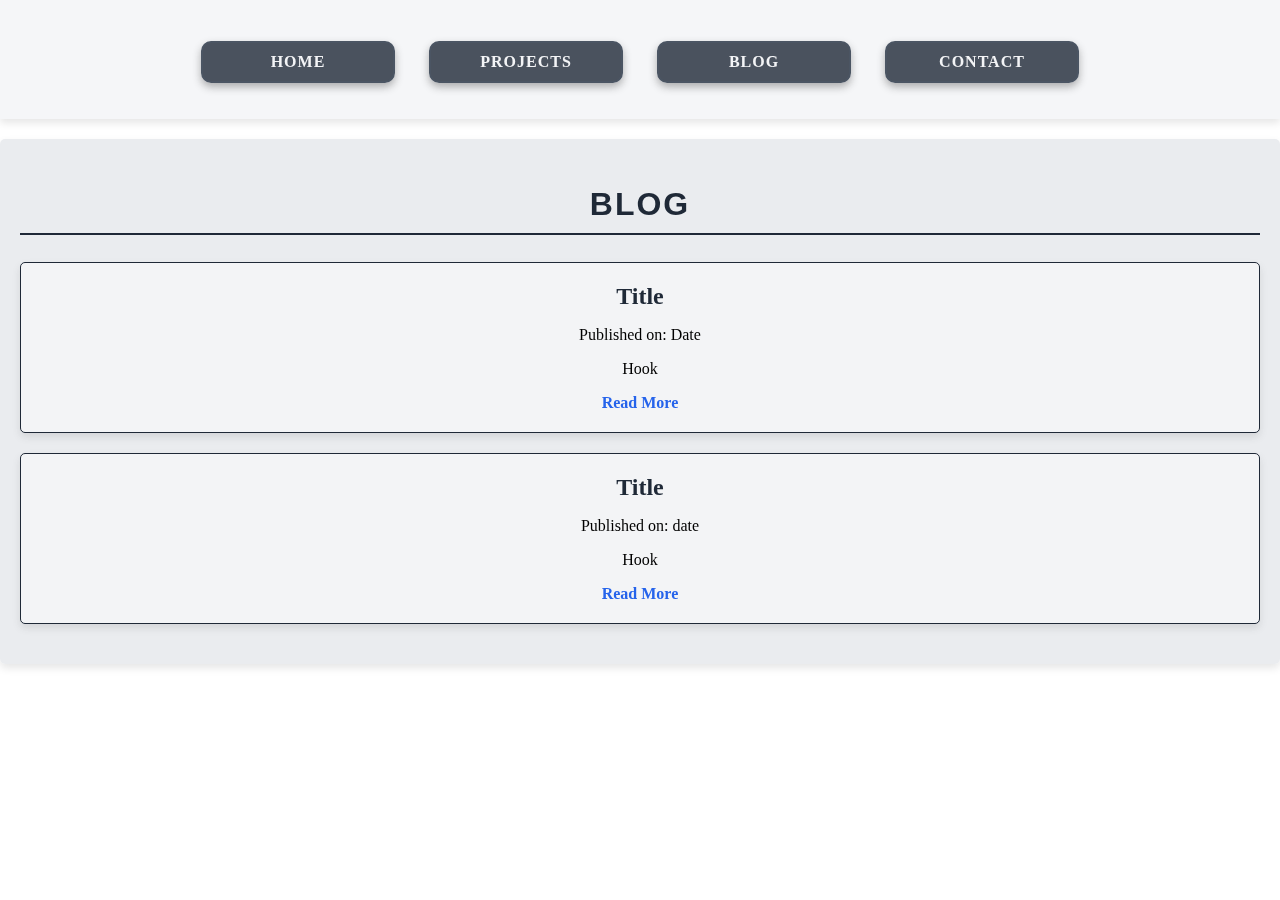
==== blog.html @ 3a434808 "Add files via upload" ====
<!DOCTYPE html>
<html lang="en">
<head>
    <meta charset="UTF-8">
    <meta name="viewport" content="width=device-width, initial-scale=1.0">
    <title>Blog - Portfolio</title>
    <link rel="stylesheet" href="styles.css">
</head>
<body>
    <div class="video-background">
        <video autoplay muted loop id="bg-video">
            <source src="vecteezy_binary-code-with-numbers-moving-downward-on-screen_2015336.mov" type="video/mp4">
            Your browser does not support the video tag.
        </video>
    </div>
    <header>
        <h1></h1>
        <nav>
            <ul>
                <li><a href="index.html">Home</a></li>
                <li><a href="projects.html">Projects</a></li>
                <li><a href="blog.html">Blog</a></li>
                <li><a href="contact.html">Contact</a></li>
            </ul>
        </nav>
    </header>
    <main>
        <section id="blog">
            <h2>Blog</h2>
            <article>
                <h3>Title</h3>
                <p>Published on: <time datetime="2024-12-31">Date</time></p>
                <p>Hook</p>
                <a href="#" class="read-more">Read More</a>
            </article>
            <article>
                <h3>Title</h3>
                <p>Published on: <time datetime="2024-11-30">date</time></p>
                <p>Hook</p>
                <a href="#" class="read-more">Read More</a>
            </article>
        </section>
    </main>
    <footer>
        <p>&copy; Tyler James 2024</p>
    </footer>
    <script src="script.js"></script>
</body>
</html>
---- styles.css ----
/* General Styles */
body, html {
    margin: 0;
    padding: 0;
    height: 100%;
    overflow: hidden; /* Prevent scrolling */
}

/* Video Background Styles */
.video-background {
    position: fixed;
    top: 0;
    left: 0;
    width: 100%;
    height: 100%;
    overflow: hidden;
    z-index: -1;
}

#bg-video {
    position: absolute;
    top: 50%;
    left: 50%;
    min-width: 100%;
    min-height: 100%;
    width: auto;
    height: auto;
    z-index: -1;
    transform: translate(-50%, -50%);
}

/* Content Overlay Styles */
.content-overlay {
    position: relative;
    z-index: 1;
    width: 100%;
    height: 100%;
    overflow: auto; /* Allow scrolling */
    background: rgba(0, 0, 0, 0.5); /* Semi-transparent background */
    color: #F3F4F6;
}

/* Header and Navigation Styles */
header {
    background: rgba(243, 244, 246, 0.8); /* Light gray with transparency */
    color: #2563EB;
    padding: 20px;
    text-align: center;
    box-shadow: 0 4px 8px rgba(0, 0, 0, 0.1); /* Add shadow to header */
}

/* Navigation Styles */
nav ul {
    list-style: none;
    padding: 0;
    text-align: center;
}

nav li {
    display: inline; /* Display items inline to form a row */
    margin: 0 15px;
}

nav a {
    display: inline-block;
    width: 150px; /* Ensure all buttons have the same width */
    color: #F3F4F6; /* Light text for contrast */
    text-decoration: none;
    font-weight: bold;
    transition: color 0.3s, background-color 0.3s, padding 0.3s, box-shadow 0.3s, transform 0.1s, border 0.3s;
    padding: 10px 20px;
    border-radius: 10px;
    background: rgba(31, 41, 55, 0.8); /* Dark gray with transparency */
    box-shadow: 0 4px 8px rgba(0, 0, 0, 0.3); /* Consistent shadow */
    border: 2px solid #4B5563; /* Border to match the site’s color scheme */
    text-transform: uppercase; /* Add uppercase text */
    letter-spacing: 1px; /* Add letter spacing */
}

nav a:hover {
    text-decoration: none;
    color: #F3F4F6; /* Light text for consistency */
    background-color: #1F2937; /* Darker background on hover */
    border: 2px solid white; /* Bright border on hover */
    box-shadow: 0 0 10px black; /* Bright glow on hover */
}

nav a:active {
    transform: translateY(4px);
    box-shadow: 0 4px 10px rgba(0, 0, 0, 0.5);
    background-color: grey; /* Highlight background on active */
    color: #1F2937; /* Dark text on active state */
}




/* Main Content Styles */
main.grid-container {
    display: grid;
    grid-template-columns: 1fr 1fr;
    gap: 20px;
    padding: 20px;
    animation: fadeIn 2s ease-in-out;
}

/* Section Styles */
section {
    margin-bottom: 40px;
    text-align: center;
    animation: fadeInUp 1.5s ease-in-out;
    box-shadow: 0 4px 8px rgba(0, 0, 0, 0.1); /* Add shadow to sections */
    background: rgba(243, 244, 246, 0.8); /* Light gray with transparency */
    padding: 20px;
    border-radius: 10px;
}

/* General h2 Styles */
h2 {
    font-family: 'Montserrat', sans-serif; /* Use the same modern font */
    font-size: 2em;
    text-transform: uppercase;
    letter-spacing: 2px;
    color: #1F2937; /* Blue text */
    text-shadow: none; /* Remove text shadow for readability */
    padding-bottom: 10px;
    border-bottom: 2px solid #1F2937;
    animation: fadeInUp 1.5s ease-in-out; /* Retain existing fade-in effect */
}

/* Skills Section */
#skills {
    background: rgba(229, 231, 235, 0.8); /* Lighter gray with transparency */
    border: 1px solid #1F2937;
    border-radius: 10px;
    padding: 20px;
    margin: 20px auto;
    max-width: 1200px;
    box-shadow: 0 4px 8px rgba(0, 0, 0, 0.2);
    text-align: center;
    color: #1F2937;
    font-family: 'Montserrat', sans-serif;
    line-height: 1.6;
}

#skills h2 {
    font-size: 2em;
    text-transform: uppercase;
    letter-spacing: 2px;
    color: #1F2937;
    text-shadow: none; /* Remove text shadow for readability */
    padding-bottom: 10px;
    border-bottom: 2px solid #1F2937;
    margin-bottom: 20px;
}

.skills-container {
    display: grid;
    grid-template-columns: repeat(auto-fill, minmax(200px, 1fr));
    gap: 20px;
    padding-bottom: 20px;
}

.skill {
    background: rgba(243, 244, 246, 1); /* Fully opaque */
    border: 1px solid #1F2937;
    border-radius: 10px;
    padding: 20px;
    transition: transform 0.3s, background-color 0.3s, box-shadow 0.3s;
    text-align: left;
}

.skill:hover {
    transform: scale(1.05);
    background-color: rgba(229, 231, 235, 1); /* Fully opaque on hover */
    box-shadow: 0 0 10px #1F2937; /* Teal glow */
}

.skill h3 {
    margin-top: 0;
    color: #1F2937; /* Teal highlight */
    font-size: 1.5em;
    text-shadow: none; /* Remove text shadow for readability */
}

.skill ul {
    list-style-type: none;
    padding: 0;
}

.skill li {
    margin: 10px 0;
    color: #1F2937;
    font-family: 'Roboto', sans-serif;
}

/* Project Effects */
.project {
    background: rgba(243, 244, 246, 1); /* Fully opaque */
    border: 1px solid #1F2937;
    border-radius: 5px;
    padding: 10px;
    margin: 10px auto; /* Center horizontally */
    transition: transform 0.3s, background-color 0.3s, box-shadow 0.3s;
    max-width: 80%; /* Limit width to prevent overflow */
    box-sizing: border-box; /* Ensures padding is included in width */
    overflow: hidden; /* Prevents content from spilling out */
    position: relative; /* Ensures it stays within the layout */
    box-shadow: 0 4px 8px rgba(0, 0, 0, 0.1); /* Add shadow to project cards */
    color: #1F2937;
}

.project:hover {
    transform: scale(1.05);
    background-color: rgba(229, 231, 235, 1); /* Fully opaque on hover */
    box-shadow: 0 0 10px #1F2937; /* Amber glow */
}
.project:active {
    transform: scale(1.05);
    background-color: rgba(229, 231, 235, 1); /* Fully opaque on hover */
    box-shadow: 0 0 10px #1F2937; /* Amber glow */
    color: white;
}
.project h3 {
    margin-top: 0;
    color: #1F2937; /* Teal highlight */
    text-shadow: none; /* Remove text shadow for readability */
    animation: textGlow 2s infinite alternate;
}

/* Blog Section */
#blog {
    background: rgba(229, 231, 235, 0.8); /* Lighter gray with transparency */
    padding: 20px;
    border-radius: 5px;
    margin-top: 20px;
    max-height: 80vh;
    overflow-y: auto;
    padding-bottom: 20px; /* Ensure full visibility of content */
}

article {
    background: rgba(243, 244, 246, 1); /* Fully opaque */
    border: 1px solid #1F2937;
    border-radius: 5px;
    padding: 20px;
    margin-bottom: 20px;
    transition: background-color 0.3s, box-shadow 0.3s;
    box-shadow: 0 4px 8px rgba(0, 0, 0, 0.1); /* Add shadow to articles */
}

article:hover {
    background-color: rgba(229, 231, 235, 1); /* Fully opaque on hover */
    box-shadow: 0 0 10px #1F2937; /* Teal glow */
}

article h3 {
    margin: 0;
    font-size: 1.5em;
    color: #1F2937; /* Increased contrast */
    text-shadow: none; /* Remove text shadow for readability */
    animation: none; /* Remove glow animation for readability */
}

.read-more {
    color: #2563EB;
    text-decoration: none;
    font-weight: bold;
}

.read-more:hover {
    text-decoration: underline;
    color: #1E3A8A;
}

/* Contact Section */
#contact {
    max-height: 80vh;
    overflow-y: auto;
    padding-bottom: 20px; /* Ensure full visibility of content */
}

/* Footer Styles */
footer {
    background: rgba(243, 244, 246, 0.8); /* Light gray with transparency */
    color: #1F2937;
    text-align: center;
    padding: 10px;
    position: fixed;
    width: 100%;
    bottom: 0;
    opacity: 0;
}

a {
    color: #1F2937;
    text-decoration: none;
    transition: color 0.3s;
}

a:hover {
    text-decoration: underline;
    text-decoration-color: #1F2937;
    color: #1F2937;
}
a:active {
    text-decoration: underline;
    text-decoration-color: black;
    color: white;
}

/* About Me Section Styles */
#about-me {
    background: rgba(229, 231, 235, 0.8); /* Lighter gray with transparency */
    border: 1px solid #1F2937;
    border-radius: 10px;
    padding: 20px;
    margin: 20px auto;
    max-width: 900px;
    box-shadow: 0 4px 8px rgba(0, 0, 0, 0.2);
    text-align: center;
    color: #1F2937;
    font-family: 'Montserrat', sans-serif;
    line-height: 1.6;
}

#about-me h2 {
    font-size: 2em;
    text-transform: uppercase;
    letter-spacing: 2px;
    color: #1F2937;
    text-shadow: none; /* Remove text shadow for readability */
    padding-bottom: 10px;
    border-bottom: 2px solid #1F2937;
    margin-bottom: 20px;
}

.bio {
    background: rgba(243, 244, 246, 1); /* Fully opaque */
    border: 1px solid #1F2937;
    border-radius: 10px;
    padding: 20px;
    margin: 20px auto;
    box-shadow: 0 4px 8px rgba(0, 0, 0, 0.2);
    text-align: left;
    color: #1F2937;
    font-family: 'Montserrat', sans-serif;
    line-height: 1.6;
}

.bio p {
    margin-bottom: 10px;
    text-align: justify;
}

.bio h3 {
    color: #1F2937;
    font-size: 1.5em;
    margin-bottom: 10px;
}

/* Animations */
@keyframes fadeIn {
    from { opacity: 0; }
    to { opacity: 1; }
}

@keyframes fadeInUp {
    from {
        opacity: 0;
        transform: translateY(20px);
    }
    to {
        opacity: 1;
        transform: translateY(0);
    }
}

@keyframes textGlow {
    from {
        text-shadow: none; /* Remove text shadow for readability */
    }
    to {
        text-shadow: none; /* Remove text shadow for readability */
    }
}

/* Typing Effect for Welcome Message */
@keyframes typing {
    from { width: 0; }
    to { width: 100%; }
}

@keyframes blink-caret {
    from, to { border-color: transparent; }
    50% { border-color: #1F2937; }
}

/* Center the welcome message at the top */
header {
    background: rgba(243, 244, 246, 0.8); /* Light gray with transparency */
    color: black;
    padding: 20px;
    text-align: center;
    box-shadow: 0 4px 8px rgba(0, 0, 0, 0.1); /* Add shadow to header */
}

#welcome-message {
    margin: 0;
    font-size: 2.5em;
    overflow: hidden;
    border-right: .15em solid #1F2937;
    white-space: nowrap;
    letter-spacing: .15em;
    animation:
        typing 3.5s steps(40, end),
        blink-caret .75s step-end infinite;
    animation-fill-mode: forwards;
    font-family: 'Montserrat', sans-serif; /* Updated font family */
    display: inline-block; /* Ensure it's inline and centered */
}

#welcome-message.typing-done {
    border-right: none; /* Remove caret after typing */
}
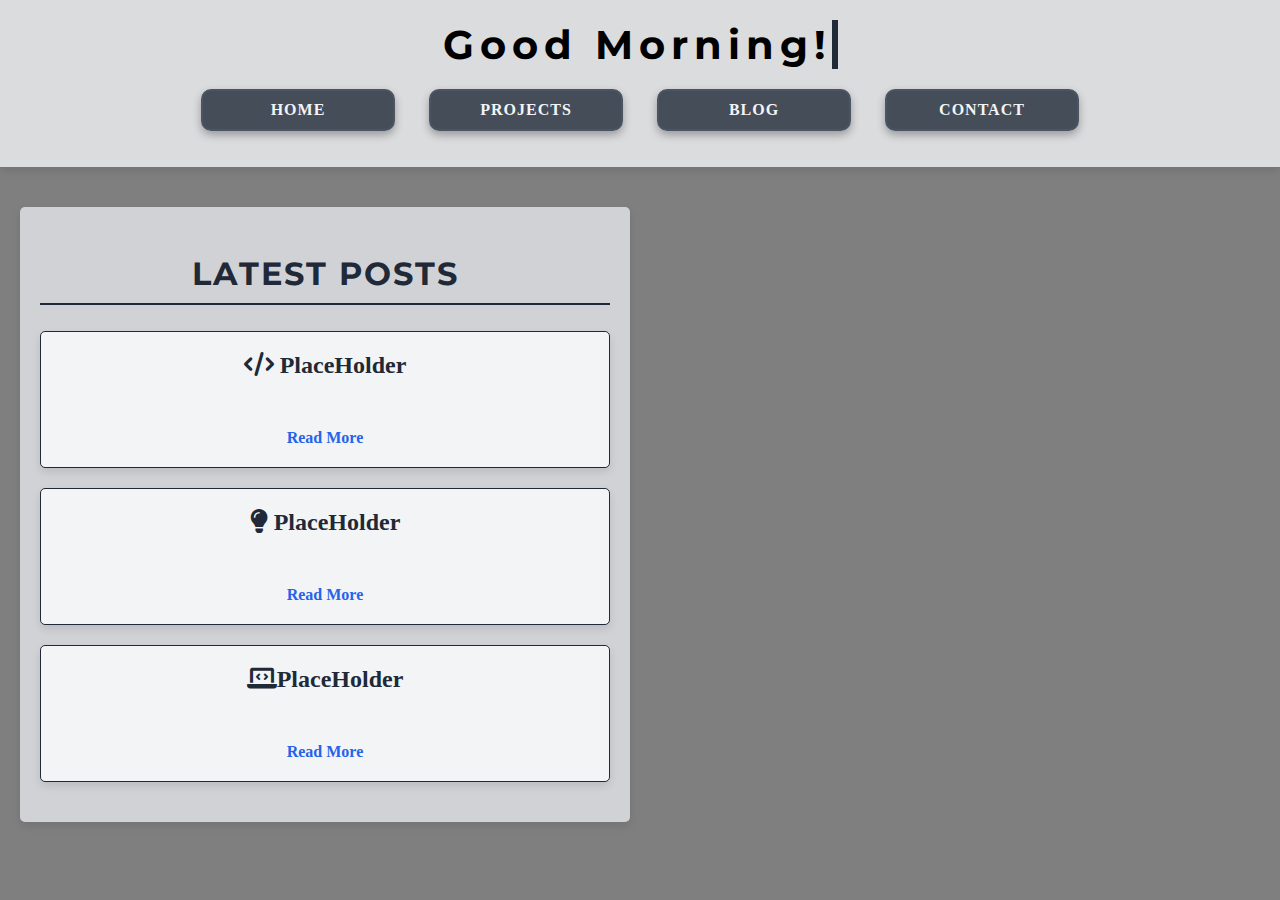
==== commit 537554f5: "blog.html" ====
--- a/blog.html
+++ b/blog.html
@@ -1,49 +1,57 @@
 <!DOCTYPE html>
 <html lang="en">
 <head>
-    <meta charset="UTF-8">
-    <meta name="viewport" content="width=device-width, initial-scale=1.0">
-    <title>Blog - Portfolio</title>
-    <link rel="stylesheet" href="styles.css">
+  <meta charset="UTF-8">
+  <meta name="viewport" content="width=device-width, initial-scale=1.0">
+  <title>Blog</title>
+  <link rel="stylesheet" href="styles.css">
+  <link href="https://fonts.googleapis.com/css2?family=Montserrat:wght@400;700&display=swap" rel="stylesheet">
+  <link rel="stylesheet" href="https://cdnjs.cloudflare.com/ajax/libs/font-awesome/6.0.0-beta3/css/all.min.css">
 </head>
 <body>
-    <div class="video-background">
-        <video autoplay muted loop id="bg-video">
-            <source src="vecteezy_binary-code-with-numbers-moving-downward-on-screen_2015336.mov" type="video/mp4">
-            Your browser does not support the video tag.
-        </video>
+  <div class="content-overlay">
+    <header>
+      <h1 id="welcome-message">My Blog</h1>
+      <nav>
+        <ul>
+          <li><a href="index.html">Home</a></li>
+          <li><a href="projects.html">Projects</a></li>
+          <li><a href="blog.html">Blog</a></li>
+          <li><a href="contact.html">Contact</a></li>
+        </ul>
+      </nav>
+    </header>
+    <main class="grid-container">
+      <section id="blog" class="content-section">
+        <h2>Latest Posts</h2>
+        <div class="blog-container">
+          <article class="blog-post">
+            <h3><i class="fas fa-code"></i> PlaceHolder</h3>
+            <p>PlaceHolder</p>
+            <a href="#" class="read-more">Read More</a>
+          </article>
+          <article class="blog-post">
+            <h3><i class="fas fa-lightbulb"></i> PlaceHolder</h3>
+            <p>PlaceHolder</p>
+            <a href="#" class="read-more">Read More</a>
+          </article>
+          <article class="blog-post">
+            <h3><i class="fas fa-laptop-code"></i>PlaceHolder</h3>
+            <p>PlaceHolder</p>
+            <a href="#" class="read-more">Read More</a>
+          </article>
+        </div>
+      </section>
+    </main>
+<footer>
+    <p>&copy; 2024 Tyler James</p>
+    <div class="social-media">
+        <a href="https://www.linkedin.com/in/parsetk" target="_blank"><i class="fab fa-linkedin"></i></a>
+        <a href="https://github.com/ParseTK" target="_blank"><i class="fab fa-github"></i></a>
+        <a href="https://twitter.com/yourprofile" target="_blank"><i class="fab fa-twitter"></i></a>
     </div>
-    <header>
-        <h1></h1>
-        <nav>
-            <ul>
-                <li><a href="index.html">Home</a></li>
-                <li><a href="projects.html">Projects</a></li>
-                <li><a href="blog.html">Blog</a></li>
-                <li><a href="contact.html">Contact</a></li>
-            </ul>
-        </nav>
-    </header>
-    <main>
-        <section id="blog">
-            <h2>Blog</h2>
-            <article>
-                <h3>Title</h3>
-                <p>Published on: <time datetime="2024-12-31">Date</time></p>
-                <p>Hook</p>
-                <a href="#" class="read-more">Read More</a>
-            </article>
-            <article>
-                <h3>Title</h3>
-                <p>Published on: <time datetime="2024-11-30">date</time></p>
-                <p>Hook</p>
-                <a href="#" class="read-more">Read More</a>
-            </article>
-        </section>
-    </main>
-    <footer>
-        <p>&copy; Tyler James 2024</p>
-    </footer>
-    <script src="script.js"></script>
+</footer>
+  </div>
+  <script src="script.js"></script>
 </body>
 </html>
--- a/styles.css
+++ b/styles.css
@@ -1,9 +1,113 @@
-/* General Styles */
+
+/* Reset default margins and paddings for body and html */
 body, html {
     margin: 0;
     padding: 0;
     height: 100%;
-    overflow: hidden; /* Prevent scrolling */
+    overflow: hidden;
+    overflow-y: auto;
+    min-height: 100%;
+    display: flex;
+    flex-direction: column;
+}
+
+/* Media queries for mobile devices */
+@media only screen and (max-width: 768px) {
+    /* Reset default margins and paddings for body and html */
+    body, html {
+        margin: 0;
+        padding: 0;
+        min-height: 100%;
+        display: block;
+        overflow-y: auto;
+    }
+
+    /* Ensure content fits within the mobile viewport */
+    .content-overlay {
+        padding: 10px;
+        background: rgba(0, 0, 0, 0.7); /* Slightly darker background for better contrast */
+    }
+
+    /* Header and Navigation Styles */
+    header {
+        padding: 10px;
+        font-size: 1.2em;
+    }
+
+    nav ul {
+        display: flex;
+        flex-direction: column;
+        align-items: center;
+    }
+
+    nav li {
+        margin: 10px 0;
+        width: 100%;  /* Ensure full width for nav items on mobile */
+    }
+
+    nav a {
+        width: auto;
+        padding: 10px 15px;
+        font-size: 1em;
+    }
+
+    /* Main Content Styles */
+    main.grid-container {
+        display: flex;
+        flex-direction: column;
+        align-items: center;
+        padding: 10px;
+    }
+
+    section {
+        width: 100%;
+        margin-bottom: 20px;
+    }
+
+    /* Skills Section */
+    .skills-container {
+        grid-template-columns: 1fr;
+        gap: 10px;
+        margin: 0 auto;
+        padding: 20px 0; /* Adjusted padding to increase space between elements */
+    }
+
+    /* About Me Section Styles */
+    .about-me-section,
+    #about-me,
+    .bio {
+        width: 100%;
+        padding: 10px;
+        margin: 10px 0;
+    }
+
+    /* Blog Section */
+    #blog {
+        max-height: 60vh; /* Adjust max-height for better fit on mobile */
+    }
+
+    article {
+        margin-bottom: 10px;
+        padding: 10px;
+    }
+
+    /* Footer Styles */
+    footer {
+        padding: 10px;
+        font-size: 0.9em;
+    }
+
+    /* Welcome Message */
+    #welcome-message {
+        font-size: 1.5em;
+    }
+}
+
+
+/* Responsive images and videos to fit within their containers */
+img, video {
+    max-width: 100%;
+    height: auto;
 }
 
 /* Video Background Styles */
@@ -14,7 +118,7 @@
     width: 100%;
     height: 100%;
     overflow: hidden;
-    z-index: -1;
+    z-index: -1; /* Ensure video background is behind other content */
 }
 
 #bg-video {
@@ -25,25 +129,25 @@
     min-height: 100%;
     width: auto;
     height: auto;
-    z-index: -1;
-    transform: translate(-50%, -50%);
+    z-index: -1; /* Ensure video is behind other content */
+    transform: translate(-50%, -50%); /* Center the video */
 }
 
 /* Content Overlay Styles */
 .content-overlay {
     position: relative;
-    z-index: 1;
+    z-index: 1; /* Ensure content overlay is above the video background */
     width: 100%;
     height: 100%;
     overflow: auto; /* Allow scrolling */
     background: rgba(0, 0, 0, 0.5); /* Semi-transparent background */
-    color: #F3F4F6;
+    color: #F3F4F6; /* Light text color */
 }
 
 /* Header and Navigation Styles */
 header {
     background: rgba(243, 244, 246, 0.8); /* Light gray with transparency */
-    color: #2563EB;
+    color: #2563EB; /* Primary text color */
     padding: 20px;
     text-align: center;
     box-shadow: 0 4px 8px rgba(0, 0, 0, 0.1); /* Add shadow to header */
@@ -86,34 +190,32 @@
 }
 
 nav a:active {
-    transform: translateY(4px);
-    box-shadow: 0 4px 10px rgba(0, 0, 0, 0.5);
+    transform: translateY(4px); /* Move link down slightly on click */
+    box-shadow: 0 4px 10px rgba(0, 0, 0, 0.5); /* Add shadow on active state */
     background-color: grey; /* Highlight background on active */
     color: #1F2937; /* Dark text on active state */
 }
-
-
-
 
 /* Main Content Styles */
 main.grid-container {
     display: grid;
-    grid-template-columns: 1fr 1fr;
+    grid-template-columns: 1fr 1fr; /* Two-column layout for main content */
     gap: 20px;
     padding: 20px;
-    animation: fadeIn 2s ease-in-out;
+    animation: fadeIn 2s ease-in-out; /* Fade-in animation */
 }
 
 /* Section Styles */
 section {
     margin-bottom: 40px;
     text-align: center;
-    animation: fadeInUp 1.5s ease-in-out;
+    animation: fadeInUp 1.5s ease-in-out; /* Fade-in-up animation */
     box-shadow: 0 4px 8px rgba(0, 0, 0, 0.1); /* Add shadow to sections */
     background: rgba(243, 244, 246, 0.8); /* Light gray with transparency */
     padding: 20px;
     border-radius: 10px;
 }
+
 
 /* General h2 Styles */
 h2 {
@@ -121,7 +223,7 @@
     font-size: 2em;
     text-transform: uppercase;
     letter-spacing: 2px;
-    color: #1F2937; /* Blue text */
+    color: #1F2937; /* Primary text color */
     text-shadow: none; /* Remove text shadow for readability */
     padding-bottom: 10px;
     border-bottom: 2px solid #1F2937;
@@ -138,7 +240,7 @@
     max-width: 1200px;
     box-shadow: 0 4px 8px rgba(0, 0, 0, 0.2);
     text-align: center;
-    color: #1F2937;
+    color: #1F2937; /* Primary text color */
     font-family: 'Montserrat', sans-serif;
     line-height: 1.6;
 }
@@ -171,7 +273,7 @@
 }
 
 .skill:hover {
-    transform: scale(1.05);
+    transform: scale(1.05); /* Scale up on hover */
     background-color: rgba(229, 231, 235, 1); /* Fully opaque on hover */
     box-shadow: 0 0 10px #1F2937; /* Teal glow */
 }
@@ -211,21 +313,23 @@
 }
 
 .project:hover {
-    transform: scale(1.05);
+    transform: scale(1.05); /* Scale up on hover */
     background-color: rgba(229, 231, 235, 1); /* Fully opaque on hover */
     box-shadow: 0 0 10px #1F2937; /* Amber glow */
 }
+
 .project:active {
-    transform: scale(1.05);
-    background-color: rgba(229, 231, 235, 1); /* Fully opaque on hover */
+    transform: scale(1.05); /* Scale up on active state */
+    background-color: rgba(229, 231, 235, 1); /* Fully opaque on active */
     box-shadow: 0 0 10px #1F2937; /* Amber glow */
-    color: white;
-}
+    color: white; /* Change text color on active */
+}
+
 .project h3 {
     margin-top: 0;
     color: #1F2937; /* Teal highlight */
     text-shadow: none; /* Remove text shadow for readability */
-    animation: textGlow 2s infinite alternate;
+    animation: textGlow 2s infinite alternate; /* Glow animation */
 }
 
 /* Blog Section */
@@ -236,7 +340,6 @@
     margin-top: 20px;
     max-height: 80vh;
     overflow-y: auto;
-    padding-bottom: 20px; /* Ensure full visibility of content */
 }
 
 article {
@@ -303,6 +406,7 @@
     text-decoration-color: #1F2937;
     color: #1F2937;
 }
+
 a:active {
     text-decoration: underline;
     text-decoration-color: black;
@@ -310,6 +414,22 @@
 }
 
 /* About Me Section Styles */
+.about-me-section {
+    padding: 20px;
+    text-align: center; /* Center the content */
+    margin-bottom: 20px;
+    background: rgba(229, 231, 235, 0.8); /* Lighter gray with transparency */
+    border: 1px solid #1F2937;
+    border-radius: 10px;
+    padding: 20px;
+    margin: 20px auto;
+    max-width: 900px;
+    box-shadow: 0 4px 8px rgba(0, 0, 0, 0.2);
+    color: #1F2937;
+    font-family: 'Montserrat', sans-serif;
+    line-height: 1.6;
+}
+
 #about-me {
     background: rgba(229, 231, 235, 0.8); /* Lighter gray with transparency */
     border: 1px solid #1F2937;
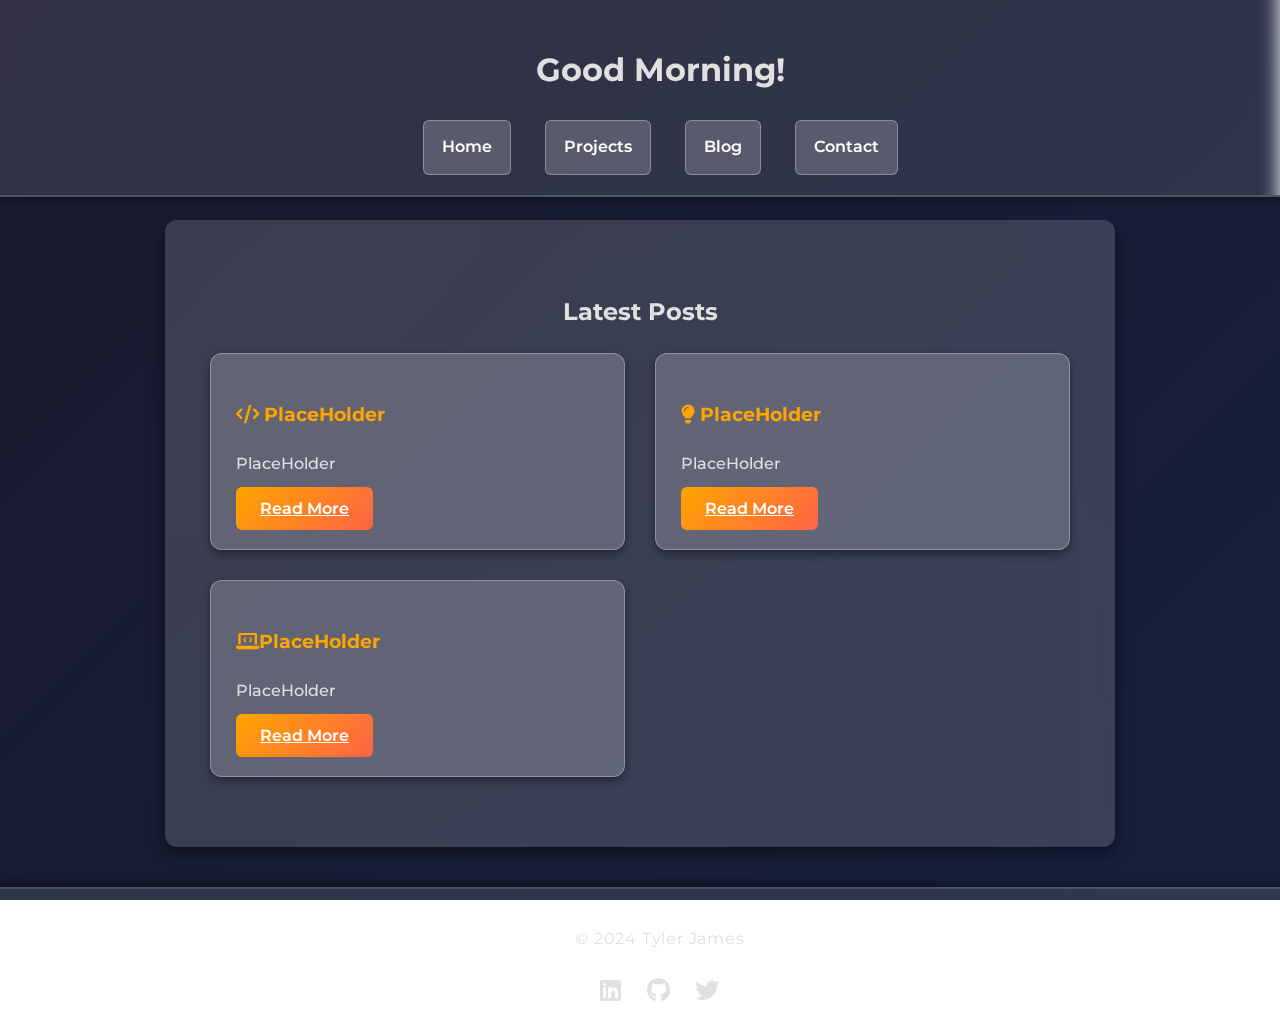
==== commit a8c6bf59: "blog.html" ====
--- a/blog.html
+++ b/blog.html
@@ -1,15 +1,22 @@
 <!DOCTYPE html>
 <html lang="en">
 <head>
+  <!-- === METADATA === -->
   <meta charset="UTF-8">
   <meta name="viewport" content="width=device-width, initial-scale=1.0">
   <title>Blog</title>
+
+  <!-- === STYLES & FONTS === -->
   <link rel="stylesheet" href="styles.css">
   <link href="https://fonts.googleapis.com/css2?family=Montserrat:wght@400;700&display=swap" rel="stylesheet">
   <link rel="stylesheet" href="https://cdnjs.cloudflare.com/ajax/libs/font-awesome/6.0.0-beta3/css/all.min.css">
 </head>
+
 <body>
+  <!-- ██████ PAGE CONTAINER ██████ -->
   <div class="content-overlay">
+
+    <!-- 〓〓〓 HEADER & NAVIGATION 〓〓〓 -->
     <header>
       <h1 id="welcome-message">My Blog</h1>
       <nav>
@@ -21,20 +28,32 @@
         </ul>
       </nav>
     </header>
+
+    <!-- ✧✧✧ MAIN CONTENT ✧✧✧ -->
     <main class="grid-container">
+
+      <!-- ༺ BLOG SECTION ༻ -->
       <section id="blog" class="content-section">
         <h2>Latest Posts</h2>
+
+        <!-- ༄ BLOG POSTS CONTAINER ༄ -->
         <div class="blog-container">
+
+          <!-- ❂ BLOG POST 1 ❂ -->
           <article class="blog-post">
             <h3><i class="fas fa-code"></i> PlaceHolder</h3>
             <p>PlaceHolder</p>
             <a href="#" class="read-more">Read More</a>
           </article>
+
+          <!-- ❂ BLOG POST 2 ❂ -->
           <article class="blog-post">
             <h3><i class="fas fa-lightbulb"></i> PlaceHolder</h3>
             <p>PlaceHolder</p>
             <a href="#" class="read-more">Read More</a>
           </article>
+
+          <!-- ❂ BLOG POST 3 ❂ -->
           <article class="blog-post">
             <h3><i class="fas fa-laptop-code"></i>PlaceHolder</h3>
             <p>PlaceHolder</p>
@@ -43,15 +62,19 @@
         </div>
       </section>
     </main>
-<footer>
-    <p>&copy; 2024 Tyler James</p>
-    <div class="social-media">
+
+    <!-- ✾✾✾ FOOTER ✾✾✾ -->
+    <footer>
+      <p>&copy; 2024 Tyler James</p>
+      <div class="social-media">
         <a href="https://www.linkedin.com/in/parsetk" target="_blank"><i class="fab fa-linkedin"></i></a>
         <a href="https://github.com/ParseTK" target="_blank"><i class="fab fa-github"></i></a>
         <a href="https://twitter.com/yourprofile" target="_blank"><i class="fab fa-twitter"></i></a>
-    </div>
-</footer>
+      </div>
+    </footer>
   </div>
+
+  <!-- === SCRIPTS === -->
   <script src="script.js"></script>
 </body>
 </html>
--- a/styles.css
+++ b/styles.css
@@ -1,545 +1,419 @@
-
-/* Reset default margins and paddings for body and html */
-body, html {
+/* =====================================================================
+   General Styles
+===================================================================== */
+html {
+    scroll-behavior: smooth;
+}
+
+body {
+    background: linear-gradient(135deg, #1a1a2e, #16213e);
+    background-attachment: fixed;
+    color: #e0e0e0;
+    font-family: 'Montserrat', sans-serif;
     margin: 0;
     padding: 0;
-    height: 100%;
-    overflow: hidden;
-    overflow-y: auto;
-    min-height: 100%;
     display: flex;
     flex-direction: column;
-}
-
-/* Media queries for mobile devices */
-@media only screen and (max-width: 768px) {
-    /* Reset default margins and paddings for body and html */
-    body, html {
-        margin: 0;
-        padding: 0;
-        min-height: 100%;
-        display: block;
-        overflow-y: auto;
-    }
-
-    /* Ensure content fits within the mobile viewport */
-    .content-overlay {
-        padding: 10px;
-        background: rgba(0, 0, 0, 0.7); /* Slightly darker background for better contrast */
-    }
-
-    /* Header and Navigation Styles */
-    header {
-        padding: 10px;
-        font-size: 1.2em;
-    }
-
-    nav ul {
-        display: flex;
-        flex-direction: column;
-        align-items: center;
-    }
-
-    nav li {
-        margin: 10px 0;
-        width: 100%;  /* Ensure full width for nav items on mobile */
-    }
-
-    nav a {
-        width: auto;
-        padding: 10px 15px;
-        font-size: 1em;
-    }
-
-    /* Main Content Styles */
-    main.grid-container {
-        display: flex;
-        flex-direction: column;
-        align-items: center;
-        padding: 10px;
-    }
-
-    section {
-        width: 100%;
-        margin-bottom: 20px;
-    }
-
-    /* Skills Section */
-    .skills-container {
-        grid-template-columns: 1fr;
-        gap: 10px;
-        margin: 0 auto;
-        padding: 20px 0; /* Adjusted padding to increase space between elements */
-    }
-
-    /* About Me Section Styles */
-    .about-me-section,
-    #about-me,
-    .bio {
-        width: 100%;
-        padding: 10px;
-        margin: 10px 0;
-    }
-
-    /* Blog Section */
-    #blog {
-        max-height: 60vh; /* Adjust max-height for better fit on mobile */
-    }
-
-    article {
-        margin-bottom: 10px;
-        padding: 10px;
-    }
-
-    /* Footer Styles */
-    footer {
-        padding: 10px;
-        font-size: 0.9em;
-    }
-
-    /* Welcome Message */
-    #welcome-message {
-        font-size: 1.5em;
-    }
-}
-
-
-/* Responsive images and videos to fit within their containers */
-img, video {
-    max-width: 100%;
-    height: auto;
-}
-
-/* Video Background Styles */
-.video-background {
+    min-height: 100vh;
+    line-height: 1.8;
+    font-size: 16px;
+}
+
+/* =====================================================================
+   Header and Navigation (Modified Scroll Behavior)
+===================================================================== */
+header {
+    background: rgba(255, 255, 255, 0.1);
+    padding: 20px;
+    text-align: center;
+    border-bottom: 2px solid #4b5563;
     position: fixed;
     top: 0;
-    left: 0;
     width: 100%;
-    height: 100%;
+    z-index: 1000;
+    backdrop-filter: blur(10px);
+    box-shadow: 0 4px 8px rgba(0, 0, 0, 0.4);
+    transition: all 0.3s ease;
+}
+
+/* Modified scroll state */
+header.scrolled {
+    background: transparent;
+    border-bottom: none;
+    box-shadow: none;
+    backdrop-filter: none;
+    padding: 8px 20px; /* Further reduced vertical padding */
+}
+
+header.scrolled #welcome-message {
+    opacity: 0;
+    height: 0;
     overflow: hidden;
-    z-index: -1; /* Ensure video background is behind other content */
-}
-
-#bg-video {
-    position: absolute;
-    top: 50%;
-    left: 50%;
-    min-width: 100%;
-    min-height: 100%;
-    width: auto;
-    height: auto;
-    z-index: -1; /* Ensure video is behind other content */
-    transform: translate(-50%, -50%); /* Center the video */
-}
-
-/* Content Overlay Styles */
-.content-overlay {
+    transition: all 0.3s ease;
+}
+
+/* Adjusted nav positioning */
+header.scrolled nav {
     position: relative;
-    z-index: 1; /* Ensure content overlay is above the video background */
-    width: 100%;
-    height: 100%;
-    overflow: auto; /* Allow scrolling */
-    background: rgba(0, 0, 0, 0.5); /* Semi-transparent background */
-    color: #F3F4F6; /* Light text color */
-}
-
-/* Header and Navigation Styles */
-header {
-    background: rgba(243, 244, 246, 0.8); /* Light gray with transparency */
-    color: #2563EB; /* Primary text color */
-    padding: 20px;
-    text-align: center;
-    box-shadow: 0 4px 8px rgba(0, 0, 0, 0.1); /* Add shadow to header */
-}
-
-/* Navigation Styles */
+    top: -50px; /* Increased upward movement */
+}
+
+/* Scrolled state navigation buttons */
+header.scrolled nav a {
+    background: rgba(255, 255, 255, 0.2);
+    border: 1px solid rgba(255, 255, 255, 0.3);
+    padding: 10px 15px; /* Reduced button padding */
+    font-size: 0.9rem; /* Slightly smaller font */
+}
+
 nav ul {
     list-style: none;
     padding: 0;
     text-align: center;
+    margin: 0;
 }
 
 nav li {
-    display: inline; /* Display items inline to form a row */
+    display: inline-block;
     margin: 0 15px;
+    position: relative;
 }
 
 nav a {
+    background: rgba(255, 255, 255, 0.2);
+    color: #ffffff;
+    font-weight: 600;
+    font-size: 1rem;
+    text-decoration: none;
+    padding: 12px 18px;
+    border-radius: 6px;
+    transition: all 0.3s ease;
     display: inline-block;
-    width: 150px; /* Ensure all buttons have the same width */
-    color: #F3F4F6; /* Light text for contrast */
+    border: 1px solid rgba(255, 255, 255, 0.3);
+}
+
+nav a:hover {
+    background: rgba(255, 165, 0, 0.8);
+    transform: scale(1.1);
+    box-shadow: 0 4px 10px rgba(255, 165, 0, 0.5);
+}
+/* =====================================================================
+   Main Content
+===================================================================== */
+main {
+    padding-top: 100px;
+}
+
+/* =====================================================================
+   Content Sections
+===================================================================== */
+.content-section {
+    margin: 40px auto;
+    padding: 50px 25px;
+    background: rgba(255, 255, 255, 0.15);
+    border-radius: 12px;
+    max-width: 900px;
+    box-shadow: 0 6px 15px rgba(0, 0, 0, 0.5);
+    text-align: center;
+    backdrop-filter: blur(12px);
+}
+
+/* Add extra top margin to the first section */
+main > .content-section:first-child {
+    margin-top: 120px;
+}
+
+/* =====================================================================
+   Skills, Projects, and Blog Sections
+===================================================================== */
+.skills-container, .projects-container, .blog-container {
+    display: grid;
+    grid-template-columns: repeat(auto-fit, minmax(320px, 1fr));
+    gap: 30px;
+    margin: 20px 0;
+    padding: 0 20px;
+}
+
+.skill, .project, .blog-post {
+    background: rgba(255, 255, 255, 0.2);
+    border: 1px solid rgba(255, 255, 255, 0.3);
+    border-radius: 12px;
+    padding: 25px;
+    font-weight: 500;
+    transition: all 0.3s ease;
+    text-align: left;
+    box-shadow: 0 4px 10px rgba(0, 0, 0, 0.4);
+}
+
+.skill:hover, .project:hover, .blog-post:hover {
+    transform: translateY(-7px);
+    background-color: rgba(255, 255, 255, 0.25);
+    box-shadow: 0 8px 20px rgba(0, 0, 0, 0.6);
+    border: 1px solid rgba(255, 165, 0, 0.8);
+}
+
+/* =====================================================================
+   Blog Post Hover Effects
+===================================================================== */
+.blog-post:hover {
+    background: linear-gradient(135deg, rgba(255, 165, 0, 0.1), rgba(255, 165, 0, 0.05));
+    border-color: rgba(255, 165, 0, 0.8);
+}
+
+.blog-post h3 {
+    color: #ffa500;
+    transition: color 0.3s ease;
+}
+
+.blog-post:hover h3 {
+    color: #ffffff;
+}
+
+/* =====================================================================
+   Project Hover Effects
+===================================================================== */
+.project:hover {
+    background: linear-gradient(135deg, rgba(255, 165, 0, 0.1), rgba(255, 165, 0, 0.05));
+    border-color: rgba(255, 165, 0, 0.8);
+}
+
+.project h3 {
+    color: #ffa500;
+    transition: color 0.3s ease;
+}
+
+.project:hover h3 {
+    color: #ffffff;
+}
+
+/* =====================================================================
+   Skill Hover Effects
+===================================================================== */
+.skill:hover {
+    background: linear-gradient(135deg, rgba(255, 165, 0, 0.1), rgba(255, 165, 0, 0.05));
+    border-color: rgba(255, 165, 0, 0.8);
+}
+
+.skill h3 {
+    color: #ffa500;
+    transition: color 0.3s ease;
+}
+
+.skill:hover h3 {
+    color: #ffffff;
+}
+
+/* =====================================================================
+   Gradient Buttons
+===================================================================== */
+.btn-submit, .read-more {
+    background: linear-gradient(135deg, #ffa500, #ff6347);
+    color: #ffffff;
+    border: none;
+    padding: 12px 24px;
+    border-radius: 6px;
+    font-size: 1rem;
+    font-weight: 600;
+    cursor: pointer;
+    transition: transform 0.3s ease, box-shadow 0.3s ease;
+}
+
+.btn-submit:hover, .read-more:hover {
+    transform: translateY(-3px);
+    box-shadow: 0 6px 12px rgba(255, 165, 0, 0.4);
+}
+
+/* =====================================================================
+   Form Styling
+===================================================================== */
+.contact-form {
+    display: flex;
+    flex-direction: column;
+    gap: 15px;
+    max-width: 500px;
+    margin: 0 auto;
+}
+
+.contact-form label {
+    font-weight: 600;
+    color: #ffffff;
+}
+
+.contact-form input, .contact-form textarea {
+    padding: 10px;
+    border: 1px solid rgba(255, 255, 255, 0.3);
+    border-radius: 6px;
+    background: rgba(255, 255, 255, 0.1);
+    color: #ffffff;
+    font-size: 1rem;
+}
+
+.contact-form input:focus, .contact-form textarea:focus {
+    outline: none;
+    border-color: #ffa500;
+    background: rgba(255, 255, 255, 0.2);
+}
+
+/* =====================================================================
+   Section Dividers
+===================================================================== */
+.section-divider {
+    width: 100%;
+    height: 2px;
+    background: linear-gradient(90deg, rgba(255, 165, 0, 0), rgba(255, 165, 0, 0.8), rgba(255, 165, 0, 0));
+    margin: 60px 0;
+}
+
+/* =====================================================================
+   Footer
+===================================================================== */
+footer {
+    text-align: center;
+    padding: 20px;
+    background: rgba(255, 255, 255, 0.1);
+    border-top: 2px solid #4b5563;
+    position: relative;
+    width: 100%;
+    font-size: 1rem;
+    margin-top: auto;
+    box-shadow: 0 -4px 8px rgba(0, 0, 0, 0.4);
+    letter-spacing: 0.8px;
+}
+
+footer a {
+    color: #ffa500;
     text-decoration: none;
-    font-weight: bold;
-    transition: color 0.3s, background-color 0.3s, padding 0.3s, box-shadow 0.3s, transform 0.1s, border 0.3s;
-    padding: 10px 20px;
-    border-radius: 10px;
-    background: rgba(31, 41, 55, 0.8); /* Dark gray with transparency */
-    box-shadow: 0 4px 8px rgba(0, 0, 0, 0.3); /* Consistent shadow */
-    border: 2px solid #4B5563; /* Border to match the site’s color scheme */
-    text-transform: uppercase; /* Add uppercase text */
-    letter-spacing: 1px; /* Add letter spacing */
-}
-
-nav a:hover {
-    text-decoration: none;
-    color: #F3F4F6; /* Light text for consistency */
-    background-color: #1F2937; /* Darker background on hover */
-    border: 2px solid white; /* Bright border on hover */
-    box-shadow: 0 0 10px black; /* Bright glow on hover */
-}
-
-nav a:active {
-    transform: translateY(4px); /* Move link down slightly on click */
-    box-shadow: 0 4px 10px rgba(0, 0, 0, 0.5); /* Add shadow on active state */
-    background-color: grey; /* Highlight background on active */
-    color: #1F2937; /* Dark text on active state */
-}
-
-/* Main Content Styles */
-main.grid-container {
-    display: grid;
-    grid-template-columns: 1fr 1fr; /* Two-column layout for main content */
-    gap: 20px;
-    padding: 20px;
-    animation: fadeIn 2s ease-in-out; /* Fade-in animation */
-}
-
-/* Section Styles */
-section {
-    margin-bottom: 40px;
-    text-align: center;
-    animation: fadeInUp 1.5s ease-in-out; /* Fade-in-up animation */
-    box-shadow: 0 4px 8px rgba(0, 0, 0, 0.1); /* Add shadow to sections */
-    background: rgba(243, 244, 246, 0.8); /* Light gray with transparency */
-    padding: 20px;
-    border-radius: 10px;
-}
-
-
-/* General h2 Styles */
-h2 {
-    font-family: 'Montserrat', sans-serif; /* Use the same modern font */
-    font-size: 2em;
-    text-transform: uppercase;
-    letter-spacing: 2px;
-    color: #1F2937; /* Primary text color */
-    text-shadow: none; /* Remove text shadow for readability */
-    padding-bottom: 10px;
-    border-bottom: 2px solid #1F2937;
-    animation: fadeInUp 1.5s ease-in-out; /* Retain existing fade-in effect */
-}
-
-/* Skills Section */
-#skills {
-    background: rgba(229, 231, 235, 0.8); /* Lighter gray with transparency */
-    border: 1px solid #1F2937;
-    border-radius: 10px;
-    padding: 20px;
-    margin: 20px auto;
-    max-width: 1200px;
-    box-shadow: 0 4px 8px rgba(0, 0, 0, 0.2);
-    text-align: center;
-    color: #1F2937; /* Primary text color */
-    font-family: 'Montserrat', sans-serif;
-    line-height: 1.6;
-}
-
-#skills h2 {
-    font-size: 2em;
-    text-transform: uppercase;
-    letter-spacing: 2px;
-    color: #1F2937;
-    text-shadow: none; /* Remove text shadow for readability */
-    padding-bottom: 10px;
-    border-bottom: 2px solid #1F2937;
-    margin-bottom: 20px;
-}
-
-.skills-container {
-    display: grid;
-    grid-template-columns: repeat(auto-fill, minmax(200px, 1fr));
-    gap: 20px;
-    padding-bottom: 20px;
-}
-
-.skill {
-    background: rgba(243, 244, 246, 1); /* Fully opaque */
-    border: 1px solid #1F2937;
-    border-radius: 10px;
-    padding: 20px;
-    transition: transform 0.3s, background-color 0.3s, box-shadow 0.3s;
-    text-align: left;
-}
-
-.skill:hover {
-    transform: scale(1.05); /* Scale up on hover */
-    background-color: rgba(229, 231, 235, 1); /* Fully opaque on hover */
-    box-shadow: 0 0 10px #1F2937; /* Teal glow */
-}
-
-.skill h3 {
-    margin-top: 0;
-    color: #1F2937; /* Teal highlight */
-    font-size: 1.5em;
-    text-shadow: none; /* Remove text shadow for readability */
-}
-
-.skill ul {
-    list-style-type: none;
-    padding: 0;
-}
-
-.skill li {
-    margin: 10px 0;
-    color: #1F2937;
-    font-family: 'Roboto', sans-serif;
-}
-
-/* Project Effects */
-.project {
-    background: rgba(243, 244, 246, 1); /* Fully opaque */
-    border: 1px solid #1F2937;
-    border-radius: 5px;
-    padding: 10px;
-    margin: 10px auto; /* Center horizontally */
-    transition: transform 0.3s, background-color 0.3s, box-shadow 0.3s;
-    max-width: 80%; /* Limit width to prevent overflow */
-    box-sizing: border-box; /* Ensures padding is included in width */
-    overflow: hidden; /* Prevents content from spilling out */
-    position: relative; /* Ensures it stays within the layout */
-    box-shadow: 0 4px 8px rgba(0, 0, 0, 0.1); /* Add shadow to project cards */
-    color: #1F2937;
-}
-
-.project:hover {
-    transform: scale(1.05); /* Scale up on hover */
-    background-color: rgba(229, 231, 235, 1); /* Fully opaque on hover */
-    box-shadow: 0 0 10px #1F2937; /* Amber glow */
-}
-
-.project:active {
-    transform: scale(1.05); /* Scale up on active state */
-    background-color: rgba(229, 231, 235, 1); /* Fully opaque on active */
-    box-shadow: 0 0 10px #1F2937; /* Amber glow */
-    color: white; /* Change text color on active */
-}
-
-.project h3 {
-    margin-top: 0;
-    color: #1F2937; /* Teal highlight */
-    text-shadow: none; /* Remove text shadow for readability */
-    animation: textGlow 2s infinite alternate; /* Glow animation */
-}
-
-/* Blog Section */
-#blog {
-    background: rgba(229, 231, 235, 0.8); /* Lighter gray with transparency */
-    padding: 20px;
-    border-radius: 5px;
-    margin-top: 20px;
-    max-height: 80vh;
-    overflow-y: auto;
-}
-
-article {
-    background: rgba(243, 244, 246, 1); /* Fully opaque */
-    border: 1px solid #1F2937;
-    border-radius: 5px;
-    padding: 20px;
-    margin-bottom: 20px;
-    transition: background-color 0.3s, box-shadow 0.3s;
-    box-shadow: 0 4px 8px rgba(0, 0, 0, 0.1); /* Add shadow to articles */
-}
-
-article:hover {
-    background-color: rgba(229, 231, 235, 1); /* Fully opaque on hover */
-    box-shadow: 0 0 10px #1F2937; /* Teal glow */
-}
-
-article h3 {
-    margin: 0;
-    font-size: 1.5em;
-    color: #1F2937; /* Increased contrast */
-    text-shadow: none; /* Remove text shadow for readability */
-    animation: none; /* Remove glow animation for readability */
-}
-
-.read-more {
-    color: #2563EB;
-    text-decoration: none;
-    font-weight: bold;
-}
-
-.read-more:hover {
+    margin: 0 10px;
+}
+
+footer a:hover {
     text-decoration: underline;
-    color: #1E3A8A;
-}
-
-/* Contact Section */
-#contact {
-    max-height: 80vh;
-    overflow-y: auto;
-    padding-bottom: 20px; /* Ensure full visibility of content */
-}
-
-/* Footer Styles */
-footer {
-    background: rgba(243, 244, 246, 0.8); /* Light gray with transparency */
-    color: #1F2937;
-    text-align: center;
-    padding: 10px;
-    position: fixed;
-    width: 100%;
-    bottom: 0;
-    opacity: 0;
-}
-
-a {
-    color: #1F2937;
-    text-decoration: none;
-    transition: color 0.3s;
-}
-
-a:hover {
-    text-decoration: underline;
-    text-decoration-color: #1F2937;
-    color: #1F2937;
-}
-
-a:active {
-    text-decoration: underline;
-    text-decoration-color: black;
-    color: white;
-}
-
-/* About Me Section Styles */
-.about-me-section {
-    padding: 20px;
-    text-align: center; /* Center the content */
-    margin-bottom: 20px;
-    background: rgba(229, 231, 235, 0.8); /* Lighter gray with transparency */
-    border: 1px solid #1F2937;
-    border-radius: 10px;
-    padding: 20px;
-    margin: 20px auto;
-    max-width: 900px;
-    box-shadow: 0 4px 8px rgba(0, 0, 0, 0.2);
-    color: #1F2937;
-    font-family: 'Montserrat', sans-serif;
-    line-height: 1.6;
-}
-
-#about-me {
-    background: rgba(229, 231, 235, 0.8); /* Lighter gray with transparency */
-    border: 1px solid #1F2937;
-    border-radius: 10px;
-    padding: 20px;
-    margin: 20px auto;
-    max-width: 900px;
-    box-shadow: 0 4px 8px rgba(0, 0, 0, 0.2);
-    text-align: center;
-    color: #1F2937;
-    font-family: 'Montserrat', sans-serif;
-    line-height: 1.6;
-}
-
-#about-me h2 {
-    font-size: 2em;
-    text-transform: uppercase;
-    letter-spacing: 2px;
-    color: #1F2937;
-    text-shadow: none; /* Remove text shadow for readability */
-    padding-bottom: 10px;
-    border-bottom: 2px solid #1F2937;
-    margin-bottom: 20px;
-}
-
-.bio {
-    background: rgba(243, 244, 246, 1); /* Fully opaque */
-    border: 1px solid #1F2937;
-    border-radius: 10px;
-    padding: 20px;
-    margin: 20px auto;
-    box-shadow: 0 4px 8px rgba(0, 0, 0, 0.2);
-    text-align: left;
-    color: #1F2937;
-    font-family: 'Montserrat', sans-serif;
-    line-height: 1.6;
-}
-
-.bio p {
-    margin-bottom: 10px;
-    text-align: justify;
-}
-
-.bio h3 {
-    color: #1F2937;
-    font-size: 1.5em;
-    margin-bottom: 10px;
-}
-
-/* Animations */
-@keyframes fadeIn {
-    from { opacity: 0; }
-    to { opacity: 1; }
-}
-
-@keyframes fadeInUp {
-    from {
-        opacity: 0;
-        transform: translateY(20px);
-    }
-    to {
-        opacity: 1;
-        transform: translateY(0);
-    }
-}
-
-@keyframes textGlow {
-    from {
-        text-shadow: none; /* Remove text shadow for readability */
-    }
-    to {
-        text-shadow: none; /* Remove text shadow for readability */
-    }
-}
-
-/* Typing Effect for Welcome Message */
-@keyframes typing {
-    from { width: 0; }
-    to { width: 100%; }
-}
-
-@keyframes blink-caret {
-    from, to { border-color: transparent; }
-    50% { border-color: #1F2937; }
-}
-
-/* Center the welcome message at the top */
-header {
-    background: rgba(243, 244, 246, 0.8); /* Light gray with transparency */
-    color: black;
-    padding: 20px;
-    text-align: center;
-    box-shadow: 0 4px 8px rgba(0, 0, 0, 0.1); /* Add shadow to header */
-}
-
-#welcome-message {
-    margin: 0;
-    font-size: 2.5em;
-    overflow: hidden;
-    border-right: .15em solid #1F2937;
-    white-space: nowrap;
-    letter-spacing: .15em;
-    animation:
-        typing 3.5s steps(40, end),
-        blink-caret .75s step-end infinite;
-    animation-fill-mode: forwards;
-    font-family: 'Montserrat', sans-serif; /* Updated font family */
-    display: inline-block; /* Ensure it's inline and centered */
-}
-
-#welcome-message.typing-done {
-    border-right: none; /* Remove caret after typing */
-}
+}
+
+/* =====================================================================
+   Social Media Icons
+===================================================================== */
+.social-media {
+    margin-top: 10px;
+}
+
+.social-media a {
+    color: #e0e0e0;
+    font-size: 1.5rem;
+    margin: 0 10px;
+    transition: color 0.3s ease;
+}
+
+.social-media a:hover {
+    color: #ffa500;
+}
+
+/* =====================================================================
+   Mobile Responsiveness Enhancements
+===================================================================== */
+@media (max-width: 768px) {
+    /* Adjust header for mobile */
+    header {
+        padding: 15px 10px;
+        position: fixed;
+    }
+
+    /* Mobile navigation adjustments */
+    nav li {
+        margin: 8px 0;
+    }
+
+    nav a {
+        padding: 10px 15px;
+        font-size: 0.9rem;
+    }
+
+    /* Main content spacing */
+    main {
+        padding-top: 80px; /* Reduced from 100px */
+    }
+
+    /* Content section adjustments */
+    .content-section {
+        margin: 60px auto 20px;
+        padding: 25px 15px;
+    }
+
+    /* Smaller headings */
+    h1 {
+        font-size: 1.8rem !important;
+        margin: 0.5em 0;
+    }
+
+    h2 {
+        font-size: 1.5rem !important;
+    }
+
+    /* Compact project/skill cards */
+    .skills-container, 
+    .projects-container, 
+    .blog-container {
+        gap: 15px;
+    }
+
+    .skill, 
+    .project, 
+    .blog-post {
+        padding: 15px;
+    }
+
+    /* Hide welcome message on mobile when scrolled */
+    header.scrolled #welcome-message {
+        display: none;
+    }
+
+    /* Better form handling */
+    .contact-form input, 
+    .contact-form textarea {
+        font-size: 0.9rem;
+    }
+}
+
+@media (max-width: 480px) {
+    /* Ultra-mobile adjustments */
+    header {
+        padding: 12px 8px;
+    }
+
+    nav a {
+        padding: 8px 12px;
+        font-size: 0.8rem;
+    }
+
+    main {
+        padding-top: 70px;
+    }
+
+    .content-section {
+        margin: 50px auto 15px;
+        padding: 20px 10px;
+    }
+
+    h1 {
+        font-size: 1.6rem !important;
+    }
+
+    h2 {
+        font-size: 1.3rem !important;
+    }
+}
+/* =====================================================================
+   Accessibility Improvements
+===================================================================== */
+a:focus, button:focus {
+    outline: 2px solid #ffa500;
+    outline-offset: 2px;
+}
+
+/* =====================================================================
+   Button Animation Effects
+===================================================================== */
+.button-clicked {
+    transform: scale(0.95);
+    opacity: 0.8;
+}
